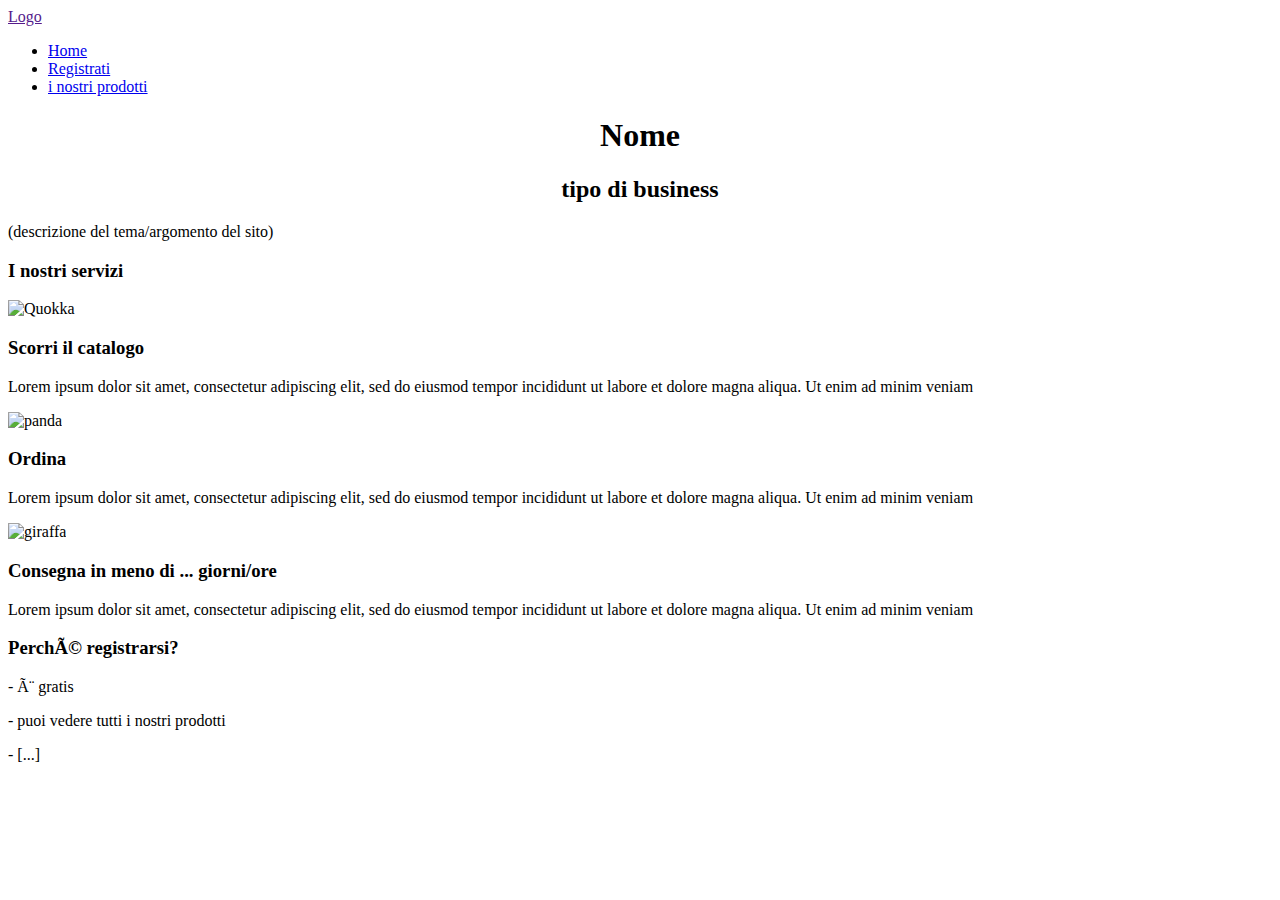
==== index.html @ 2372fe96 "Add files via upload" ====
<!DOCTYPE html>
<html lang="en">
<head>
   <!-- <meta charset="UTF-8">
    <meta name="viewport" content="width=device-width, initial-scale=1.0"> --> 
    <title>Nome - Home</title>
    <!-- http-equiv="X-UA-Compatible" content="IE=edge"> -->
</head>
<body>

    <a href="">Logo</a> 
            
    <ul>
        <li><a href="index.html">Home</a></li>
        <li><a href="registra.html">Registrati</a></li>
        <li><a href="visualizza.html">i nostri prodotti</a></li> 
    </ul>
    
                <center> 
                    <h1>Nome</h1>
                    <h2>tipo di business</h2> 
                </center>
                
                (descrizione del tema/argomento del sito)

    
                <h3>I nostri servizi</h3>
        
   
            <img src="quokka.jpeg" alt="Quokka">
            
                <h3>Scorri il catalogo</h3>
                <p>Lorem ipsum dolor sit amet, consectetur adipiscing elit, sed do eiusmod tempor incididunt ut labore et dolore magna aliqua. Ut enim ad minim veniam</p>
            
            <img src="panda.jpeg" alt="panda">
           
                <h3>Ordina</h3>
                <p>Lorem ipsum dolor sit amet, consectetur adipiscing elit, sed do eiusmod tempor incididunt ut labore et dolore magna aliqua. Ut enim ad minim veniam</p>
            
            <img src="giraffa.jpeg" alt="giraffa">
           
                <h3>Consegna in meno di ... giorni/ore</h3>
                <p>Lorem ipsum dolor sit amet, consectetur adipiscing elit, sed do eiusmod tempor incididunt ut labore et dolore magna aliqua. Ut enim ad minim veniam</p>
            

    
                <h3>Perché registrarsi?</h3>
            
                <p> - è gratis</p> 
                <p> - puoi vedere tutti i nostri prodotti</p> 
                <p> - [...]</p> 
            

           
</body>
</html>
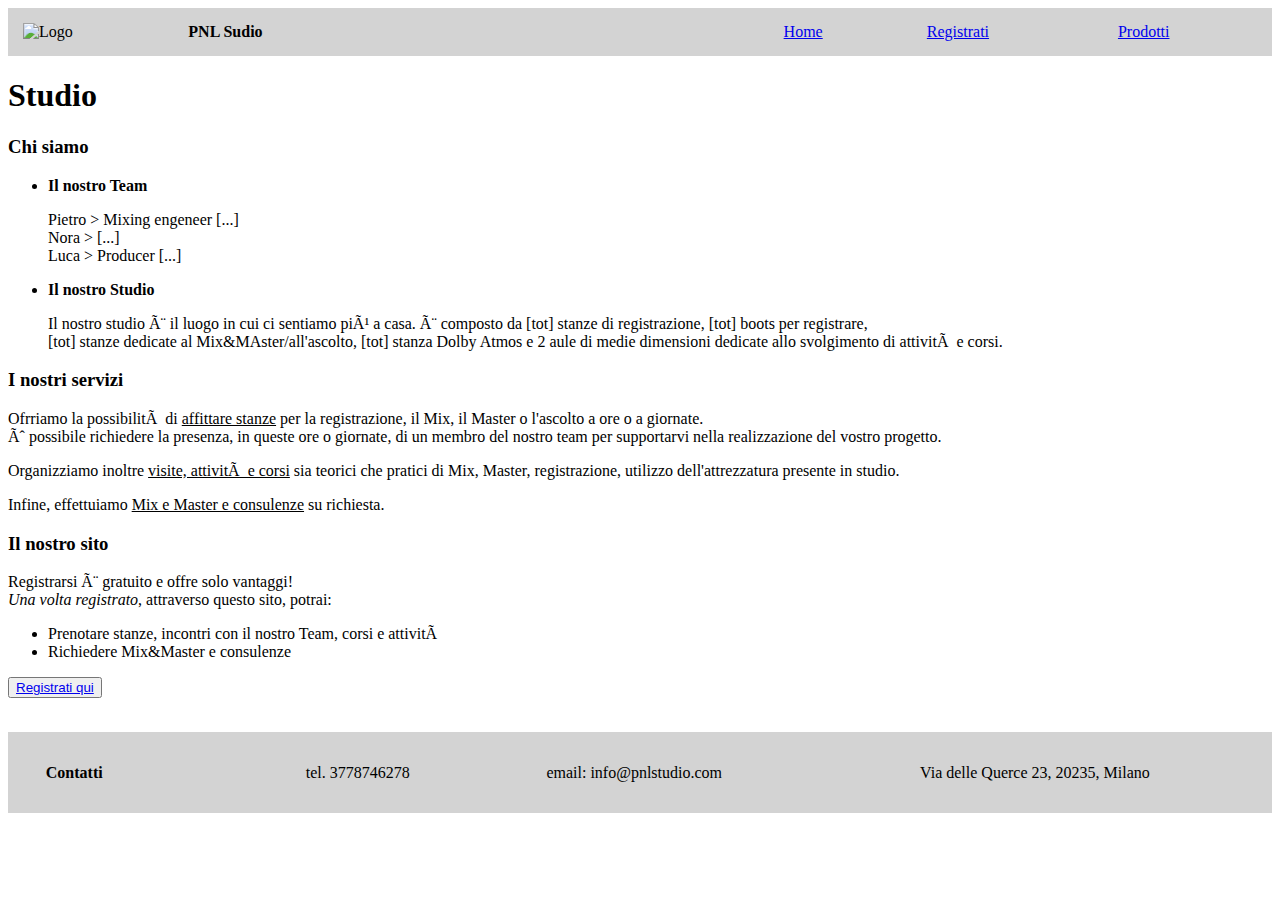
==== commit 44d1d8b9: "Update index.html" ====
--- a/index.html
+++ b/index.html
@@ -1,56 +1,139 @@
 <!DOCTYPE html>
 <html lang="en">
-<head>
-   <!-- <meta charset="UTF-8">
-    <meta name="viewport" content="width=device-width, initial-scale=1.0"> --> 
-    <title>Nome - Home</title>
-    <!-- http-equiv="X-UA-Compatible" content="IE=edge"> -->
-</head>
-<body>
 
-    <a href="">Logo</a> 
+<!-- INDEX CONTENT 
+ Header with menu
+ home
+ about 
+ services
+ servizi disponibili solo per utenti registrati + il bottone per registrarsi
+ footer
+-->
+
+
+<!------------- Header with menu ------------
+ 
+Home, Registrazione/login, I nostri servizi
+
+--------------- Home/about/servizi --------------
+ 
+chi siamo/il nostro Team - breve presentazione di ognuno
+lo studio - foto
+cosa facciamo - in breve i servizi che si possono richiedere/comprare
+cosa offre il sito (es. prenotazione di stanze, corsi) 
+
+--------------- registrati ---------
+ 
+registrandoti avrai la possibilità di richieder....
+cosa stai aspettando: (bottone) iscriviti ora o fai il login
+
+------------- footer -----------------
+
+numero di telefono 
+mail
+indirizzo 
+social media
+
+-->
+
+    <head>
+    <!-- <meta charset="UTF-8">
+        <meta name="viewport" content="width=device-width, initial-scale=1.0"> --> 
+        <title> PNL Studio - Home </title>
+        <!-- http-equiv="X-UA-Compatible" content="IE=edge"> -->
+
+        
+    </head>
+    <body>
+
+        <!-------------- MENU ------------------>
+
+        <table border="0" width="100%" cellpadding="0" cellspacing ="0" bgcolor="#D3D3D3" >
+            <tr>
+                <td>
+                    <table border="0" width="100%" cellpadding="15" cellspacing="0" allign="center">
+                        <tr>
+                            <td> <img src = "logo2.png" alt = "Logo" width="75"></td>
+                            <td><b> PNL Sudio </b></td>
+                            <td width=30%>&nbsp;</td>
+                            <td><a href = "index.html"> Home </a></td>
+                            <td><a href = "registra(PieMax).html"> Registrati </a></td>
+                            <td><a href = "visualizza.html"> Prodotti </a></td>
+                        </tr>
+                    </table>
+                </td>
+            </tr>
+        </table>
+
+        <!---------------------------------------->
+
+        <h1>Studio</h1>
+
+        <h3>Chi siamo</h3>
+
+        <ul>
+            <li> <b> Il nostro Team </b></li> 
+            <p> 
+                Pietro > Mixing engeneer [...] <br>
+                Nora > [...] <br>
+                Luca > Producer [...] <br>
+            </p>
+
+            <li> <b> Il nostro Studio</b></li>
+            <p>
+                Il nostro studio è il luogo in cui ci sentiamo più a casa. è composto da [tot] stanze di registrazione, [tot] boots per registrare, 
+                <br> [tot] stanze dedicate al Mix&MAster/all'ascolto, [tot] stanza Dolby Atmos 
+                e 2 aule di medie dimensioni dedicate allo svolgimento di attività e corsi.
+            </p>
             
-    <ul>
-        <li><a href="index.html">Home</a></li>
-        <li><a href="registra.html">Registrati</a></li>
-        <li><a href="visualizza.html">i nostri prodotti</a></li> 
-    </ul>
-    
-                <center> 
-                    <h1>Nome</h1>
-                    <h2>tipo di business</h2> 
-                </center>
+        </ul>
+
+        <h3>I nostri servizi</h3>
+        <p>
+            Ofrriamo la possibilità di <u>affittare stanze</u> per la registrazione, il Mix, il Master o l'ascolto a ore o a giornate. <br>
+            È possibile richiedere la presenza, in queste ore o giornate, di un membro del nostro team per supportarvi nella realizzazione del vostro progetto.  
+        </p>
+        <p>
+            Organizziamo inoltre <u>visite, attività e corsi</u> sia teorici che pratici di Mix, Master, registrazione, utilizzo dell'attrezzatura presente in studio. 
+        </p>
+        <p>
+            Infine, effettuiamo <u>Mix e Master e consulenze</u> su richiesta. 
+        </p>
+
+        <h3>Il nostro sito</h3>
+
+        <p>Registrarsi è gratuito e offre solo vantaggi! <br>
+        <i>Una volta registrato</i>, attraverso questo sito, potrai:</p>
+        <ul>
+            <li>Prenotare stanze, incontri con il nostro Team, corsi e attività</li>
+            <li>Richiedere Mix&Master e consulenze</li>
+        </ul>
+
+        <p><button> <a href="registra(PieMax).html">Registrati qui</a></button></p>
+
+
+        <!----------------- FOOTER ------------------>
                 
-                (descrizione del tema/argomento del sito)
+        &nbsp;  <!-- fa spazio -->
 
-    
-                <h3>I nostri servizi</h3>
+        <table border="0" width="100%" cellpadding="10" cellspacing ="0" bgcolor="#D3D3D3" >
+            <tr>
+                <td>
+                    <table border="0" width="100%" cellpadding="0" cellspacing="0" allign="center">
+                        <tr>
+                            <td align="center"><h4>Contatti</h4></td>
+                            <td width=10%>&nbsp;</td>
+                            <td align="center"> tel. 3778746278 </td>
+                            <td align="center"> email: info@pnlstudio.com </td>
+                            <td align="center">Via delle Querce 23, 20235, Milano </td>
+
+                        </tr>
+                    </table>
+                </td>
+            </tr>
+        </table>
+        <!---------------------------------------->
         
-   
-            <img src="quokka.jpeg" alt="Quokka">
-            
-                <h3>Scorri il catalogo</h3>
-                <p>Lorem ipsum dolor sit amet, consectetur adipiscing elit, sed do eiusmod tempor incididunt ut labore et dolore magna aliqua. Ut enim ad minim veniam</p>
-            
-            <img src="panda.jpeg" alt="panda">
-           
-                <h3>Ordina</h3>
-                <p>Lorem ipsum dolor sit amet, consectetur adipiscing elit, sed do eiusmod tempor incididunt ut labore et dolore magna aliqua. Ut enim ad minim veniam</p>
-            
-            <img src="giraffa.jpeg" alt="giraffa">
-           
-                <h3>Consegna in meno di ... giorni/ore</h3>
-                <p>Lorem ipsum dolor sit amet, consectetur adipiscing elit, sed do eiusmod tempor incididunt ut labore et dolore magna aliqua. Ut enim ad minim veniam</p>
-            
+    </body>
 
-    
-                <h3>Perché registrarsi?</h3>
-            
-                <p> - è gratis</p> 
-                <p> - puoi vedere tutti i nostri prodotti</p> 
-                <p> - [...]</p> 
-            
-
-           
-</body>
 </html>
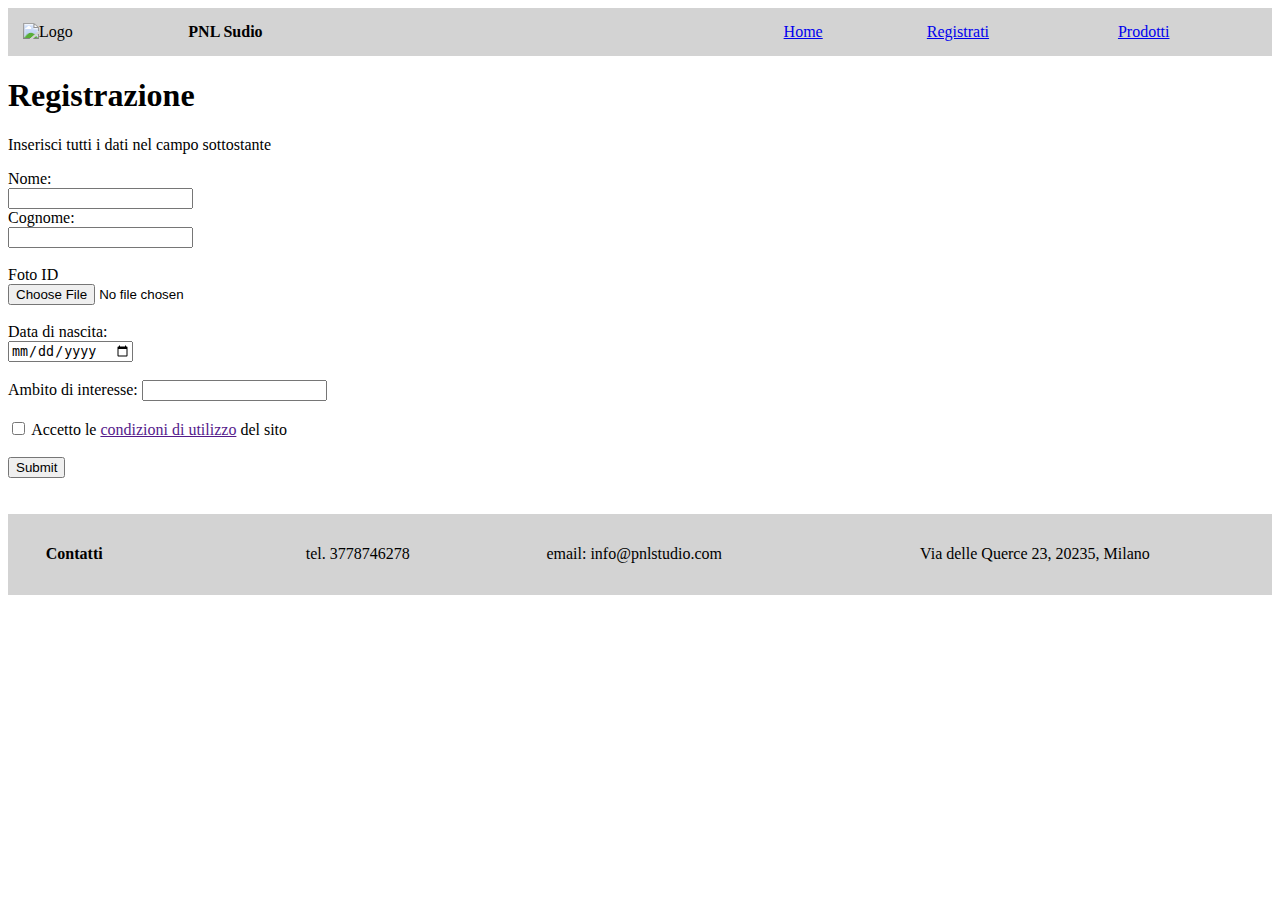
==== commit 2d7c7105: "Update index.html" ====
--- a/index.html
+++ b/index.html
@@ -1,139 +1,83 @@
 <!DOCTYPE html>
-<html lang="en">
+<html>
 
-<!-- INDEX CONTENT 
- Header with menu
- home
- about 
- services
- servizi disponibili solo per utenti registrati + il bottone per registrarsi
- footer
--->
+<body>
+
+    <table border="0" width="100%" cellpadding="0" cellspacing ="0" bgcolor="#D3D3D3" >
+        <tr>
+            <td>
+                <table border="0" width="100%" cellpadding="15" cellspacing="0" allign="center">
+                    <tr>
+                        <td> <img src = "logo2.png" alt = "Logo" width="75"></td>
+                        <td><b> PNL Sudio </b></td>
+                        <td width=30%>&nbsp;</td>
+                        <td><a href = "index.html"> Home </a></td>
+                        <td><a href = "registra(PieMax).html"> Registrati </a></td>
+                        <td><a href = "visualizza.html"> Prodotti </a></td>
+                    </tr>
+                </table>
+            </td>
+        </tr>
+    </table>
+
+    
+    <h1>Registrazione </h1>
+    <p>Inserisci tutti i dati nel campo sottostante </p>
+
+    <form action="action_page.php" autocomplete="on">
+
+        <label for="fname"> Nome:</label><br>
+        <input type="text" id="fname" name="fname"><br>
+
+        <label for="lname"> Cognome:</label><br>
+        <input type="text" id="lname" name="lname"><br><br>
+
+        <label for="fotoid"> Foto ID</label><br>
+        <input type="file" id="fotoid" name="fotoid"><br><br>
+
+        <label for="datanascita"> Data di nascita: </label><br>
+        <input type="date" id="datanascita" name="datanascita"><br><br>
 
 
-<!------------- Header with menu ------------
- 
-Home, Registrazione/login, I nostri servizi
+        Ambito di interesse: <input type="text" list="interest_list" name="interessi"><br>
 
---------------- Home/about/servizi --------------
- 
-chi siamo/il nostro Team - breve presentazione di ognuno
-lo studio - foto
-cosa facciamo - in breve i servizi che si possono richiedere/comprare
-cosa offre il sito (es. prenotazione di stanze, corsi) 
+            <datalist id="interest_list">
 
---------------- registrati ---------
- 
-registrandoti avrai la possibilità di richieder....
-cosa stai aspettando: (bottone) iscriviti ora o fai il login
+                <option value="Cantante" >
+                <option value="Musicista" >
+                <option value="Produttore" >
+                <option value="Tecnico del suono" >
 
-------------- footer -----------------
-
-numero di telefono 
-mail
-indirizzo 
-social media
-
--->
-
-    <head>
-    <!-- <meta charset="UTF-8">
-        <meta name="viewport" content="width=device-width, initial-scale=1.0"> --> 
-        <title> PNL Studio - Home </title>
-        <!-- http-equiv="X-UA-Compatible" content="IE=edge"> -->
+             </datalist>
 
         
-    </head>
-    <body>
+        <br> <input type="checkbox" id="terms-agreement" name="condizioni d'uso"> 
+        <label for="terms-agreement"> Accetto le <a href="">condizioni di utilizzo</a> del sito</label><br><br>
+        <input type="submit", value="Submit"><br>
 
-        <!-------------- MENU ------------------>
+    </form>
 
-        <table border="0" width="100%" cellpadding="0" cellspacing ="0" bgcolor="#D3D3D3" >
-            <tr>
-                <td>
-                    <table border="0" width="100%" cellpadding="15" cellspacing="0" allign="center">
-                        <tr>
-                            <td> <img src = "logo2.png" alt = "Logo" width="75"></td>
-                            <td><b> PNL Sudio </b></td>
-                            <td width=30%>&nbsp;</td>
-                            <td><a href = "index.html"> Home </a></td>
-                            <td><a href = "registra(PieMax).html"> Registrati </a></td>
-                            <td><a href = "visualizza.html"> Prodotti </a></td>
-                        </tr>
-                    </table>
-                </td>
-            </tr>
-        </table>
+    <br> 
+    &nbsp; 
 
-        <!---------------------------------------->
+    <table border="0" width="100%" cellpadding="10" cellspacing ="0" bgcolor="#D3D3D3" >
+        <tr>
+            <td>
+                <table border="0" width="100%" cellpadding="0" cellspacing="0" allign="center">
+                    <tr>
+                        <td align="center"><h4>Contatti</h4></td>
+                        <td width=10%>&nbsp;</td>
+                        <td align="center"> tel. 3778746278 </td>
+                        <td align="center"> email: info@pnlstudio.com </td>
+                        <td align="center">Via delle Querce 23, 20235, Milano </td>
 
-        <h1>Studio</h1>
+                    </tr>
+                </table>
+            </td>
+        </tr>
+    </table>
 
-        <h3>Chi siamo</h3>
-
-        <ul>
-            <li> <b> Il nostro Team </b></li> 
-            <p> 
-                Pietro > Mixing engeneer [...] <br>
-                Nora > [...] <br>
-                Luca > Producer [...] <br>
-            </p>
-
-            <li> <b> Il nostro Studio</b></li>
-            <p>
-                Il nostro studio è il luogo in cui ci sentiamo più a casa. è composto da [tot] stanze di registrazione, [tot] boots per registrare, 
-                <br> [tot] stanze dedicate al Mix&MAster/all'ascolto, [tot] stanza Dolby Atmos 
-                e 2 aule di medie dimensioni dedicate allo svolgimento di attività e corsi.
-            </p>
-            
-        </ul>
-
-        <h3>I nostri servizi</h3>
-        <p>
-            Ofrriamo la possibilità di <u>affittare stanze</u> per la registrazione, il Mix, il Master o l'ascolto a ore o a giornate. <br>
-            È possibile richiedere la presenza, in queste ore o giornate, di un membro del nostro team per supportarvi nella realizzazione del vostro progetto.  
-        </p>
-        <p>
-            Organizziamo inoltre <u>visite, attività e corsi</u> sia teorici che pratici di Mix, Master, registrazione, utilizzo dell'attrezzatura presente in studio. 
-        </p>
-        <p>
-            Infine, effettuiamo <u>Mix e Master e consulenze</u> su richiesta. 
-        </p>
-
-        <h3>Il nostro sito</h3>
-
-        <p>Registrarsi è gratuito e offre solo vantaggi! <br>
-        <i>Una volta registrato</i>, attraverso questo sito, potrai:</p>
-        <ul>
-            <li>Prenotare stanze, incontri con il nostro Team, corsi e attività</li>
-            <li>Richiedere Mix&Master e consulenze</li>
-        </ul>
-
-        <p><button> <a href="registra(PieMax).html">Registrati qui</a></button></p>
+</body>
 
 
-        <!----------------- FOOTER ------------------>
-                
-        &nbsp;  <!-- fa spazio -->
-
-        <table border="0" width="100%" cellpadding="10" cellspacing ="0" bgcolor="#D3D3D3" >
-            <tr>
-                <td>
-                    <table border="0" width="100%" cellpadding="0" cellspacing="0" allign="center">
-                        <tr>
-                            <td align="center"><h4>Contatti</h4></td>
-                            <td width=10%>&nbsp;</td>
-                            <td align="center"> tel. 3778746278 </td>
-                            <td align="center"> email: info@pnlstudio.com </td>
-                            <td align="center">Via delle Querce 23, 20235, Milano </td>
-
-                        </tr>
-                    </table>
-                </td>
-            </tr>
-        </table>
-        <!---------------------------------------->
-        
-    </body>
-
 </html>
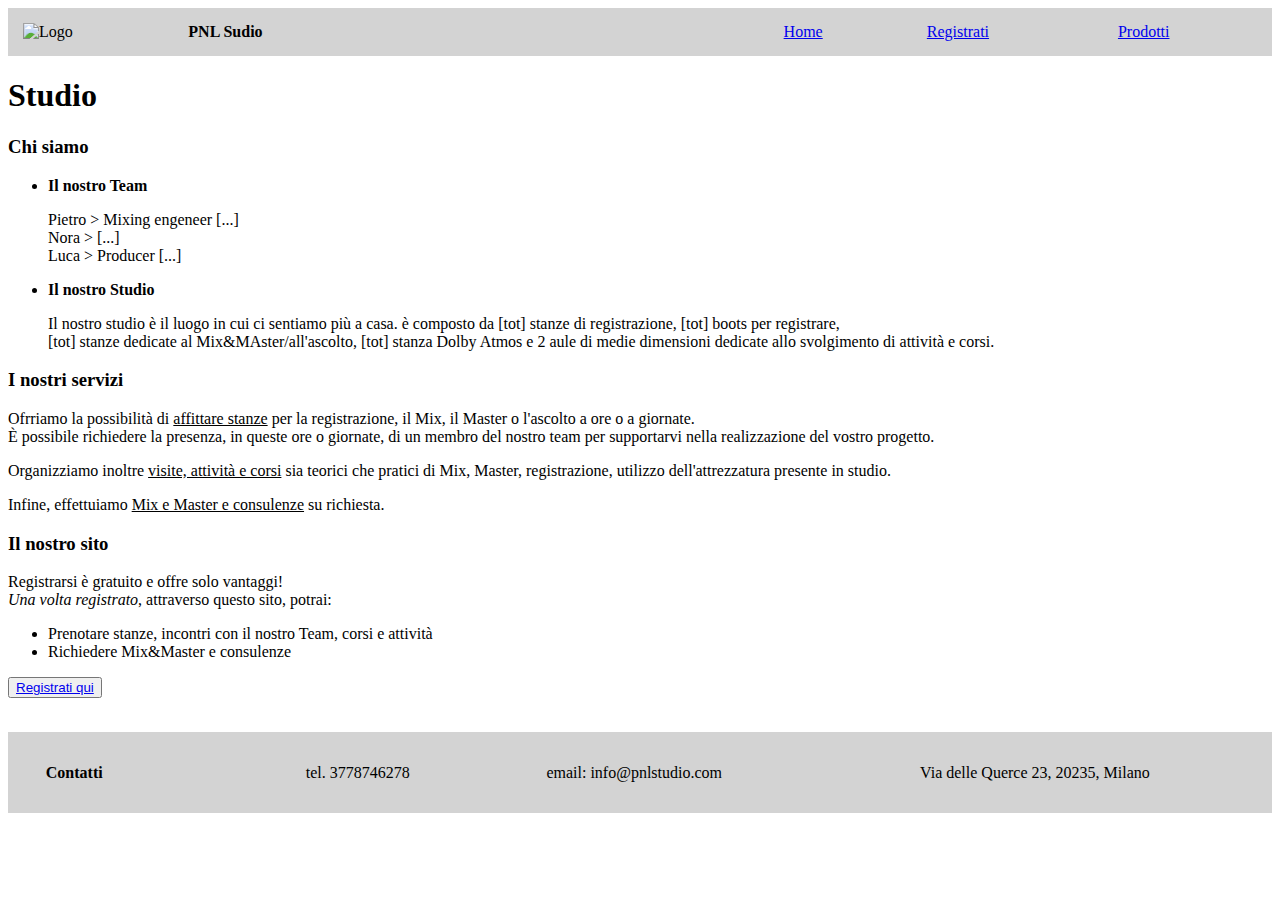
==== commit 1fc9166e: "Update index.html" ====
--- a/index.html
+++ b/index.html
@@ -1,83 +1,99 @@
 <!DOCTYPE html>
-<html>
+<html lang="en">
 
-<body>
+    <head>
+        <title> PNL Studio - Home </title>   
+    </head>
+    <body>
 
-    <table border="0" width="100%" cellpadding="0" cellspacing ="0" bgcolor="#D3D3D3" >
-        <tr>
-            <td>
-                <table border="0" width="100%" cellpadding="15" cellspacing="0" allign="center">
-                    <tr>
-                        <td> <img src = "logo2.png" alt = "Logo" width="75"></td>
-                        <td><b> PNL Sudio </b></td>
-                        <td width=30%>&nbsp;</td>
-                        <td><a href = "index.html"> Home </a></td>
-                        <td><a href = "registra(PieMax).html"> Registrati </a></td>
-                        <td><a href = "visualizza.html"> Prodotti </a></td>
-                    </tr>
-                </table>
-            </td>
-        </tr>
-    </table>
+        <!-------------- MENU ------------------>
 
-    
-    <h1>Registrazione </h1>
-    <p>Inserisci tutti i dati nel campo sottostante </p>
+        <table border="0" width="100%" cellpadding="0" cellspacing ="0" bgcolor="#D3D3D3" >
+            <tr>
+                <td>
+                    <table border="0" width="100%" cellpadding="15" cellspacing="0" allign="center">
+                        <tr>
+                            <td> <img src = "logo2.png" alt = "Logo" width="75"></td>
+                            <td><b> PNL Sudio </b></td>
+                            <td width=30%>&nbsp;</td>
+                            <td><a href = "index.html"> Home </a></td>
+                            <td><a href = "registra(PieMax).html"> Registrati </a></td>
+                            <td><a href = "visualizza.html"> Prodotti </a></td>
+                        </tr>
+                    </table>
+                </td>
+            </tr>
+        </table>
 
-    <form action="action_page.php" autocomplete="on">
+        <!---------------------------------------->
 
-        <label for="fname"> Nome:</label><br>
-        <input type="text" id="fname" name="fname"><br>
+        <h1>Studio</h1>
 
-        <label for="lname"> Cognome:</label><br>
-        <input type="text" id="lname" name="lname"><br><br>
+        <h3>Chi siamo</h3>
 
-        <label for="fotoid"> Foto ID</label><br>
-        <input type="file" id="fotoid" name="fotoid"><br><br>
+        <ul>
+            <li> <b> Il nostro Team </b></li> 
+            <p> 
+                Pietro > Mixing engeneer [...] <br>
+                Nora > [...] <br>
+                Luca > Producer [...] <br>
+            </p>
 
-        <label for="datanascita"> Data di nascita: </label><br>
-        <input type="date" id="datanascita" name="datanascita"><br><br>
+            <li> <b> Il nostro Studio</b></li>
+            <p>
+                Il nostro studio è il luogo in cui ci sentiamo più a casa. è composto da [tot] stanze di registrazione, [tot] boots per registrare, 
+                <br> [tot] stanze dedicate al Mix&MAster/all'ascolto, [tot] stanza Dolby Atmos 
+                e 2 aule di medie dimensioni dedicate allo svolgimento di attività e corsi.
+            </p>
+            
+        </ul>
+
+        <h3>I nostri servizi</h3>
+        <p>
+            Ofrriamo la possibilità di <u>affittare stanze</u> per la registrazione, il Mix, il Master o l'ascolto a ore o a giornate. <br>
+            È possibile richiedere la presenza, in queste ore o giornate, di un membro del nostro team per supportarvi nella realizzazione del vostro progetto.  
+        </p>
+        <p>
+            Organizziamo inoltre <u>visite, attività e corsi</u> sia teorici che pratici di Mix, Master, registrazione, utilizzo dell'attrezzatura presente in studio. 
+        </p>
+        <p>
+            Infine, effettuiamo <u>Mix e Master e consulenze</u> su richiesta. 
+        </p>
+
+        <h3>Il nostro sito</h3>
+
+        <p>Registrarsi è gratuito e offre solo vantaggi! <br>
+        <i>Una volta registrato</i>, attraverso questo sito, potrai:</p>
+        <ul>
+            <li>Prenotare stanze, incontri con il nostro Team, corsi e attività</li>
+            <li>Richiedere Mix&Master e consulenze</li>
+        </ul>
+
+        <p><button> <a href="registra(PieMax).html">Registrati qui</a></button></p>
 
 
-        Ambito di interesse: <input type="text" list="interest_list" name="interessi"><br>
+        <!----------------- FOOTER ------------------>
+                
+        &nbsp;  <!-- fa spazio -->
 
-            <datalist id="interest_list">
+        <table border="0" width="100%" cellpadding="10" cellspacing ="0" bgcolor="#D3D3D3" >
+            <tr>
+                <td>
+                    <table border="0" width="100%" cellpadding="0" cellspacing="0" allign="center">
+                        <tr>
+                            <td align="center"><h4>Contatti</h4></td>
+                            <td width=10%>&nbsp;</td>
+                            <td align="center"> tel. 3778746278 </td>
+                            <td align="center"> email: info@pnlstudio.com </td>
+                            <td align="center">Via delle Querce 23, 20235, Milano </td>
 
-                <option value="Cantante" >
-                <option value="Musicista" >
-                <option value="Produttore" >
-                <option value="Tecnico del suono" >
-
-             </datalist>
-
+                        </tr>
+                    </table>
+                </td>
+            </tr>
+        </table>
+        <!---------------------------------------->
         
-        <br> <input type="checkbox" id="terms-agreement" name="condizioni d'uso"> 
-        <label for="terms-agreement"> Accetto le <a href="">condizioni di utilizzo</a> del sito</label><br><br>
-        <input type="submit", value="Submit"><br>
-
-    </form>
-
-    <br> 
-    &nbsp; 
-
-    <table border="0" width="100%" cellpadding="10" cellspacing ="0" bgcolor="#D3D3D3" >
-        <tr>
-            <td>
-                <table border="0" width="100%" cellpadding="0" cellspacing="0" allign="center">
-                    <tr>
-                        <td align="center"><h4>Contatti</h4></td>
-                        <td width=10%>&nbsp;</td>
-                        <td align="center"> tel. 3778746278 </td>
-                        <td align="center"> email: info@pnlstudio.com </td>
-                        <td align="center">Via delle Querce 23, 20235, Milano </td>
-
-                    </tr>
-                </table>
-            </td>
-        </tr>
-    </table>
-
-</body>
-
+    </body>
 
 </html>
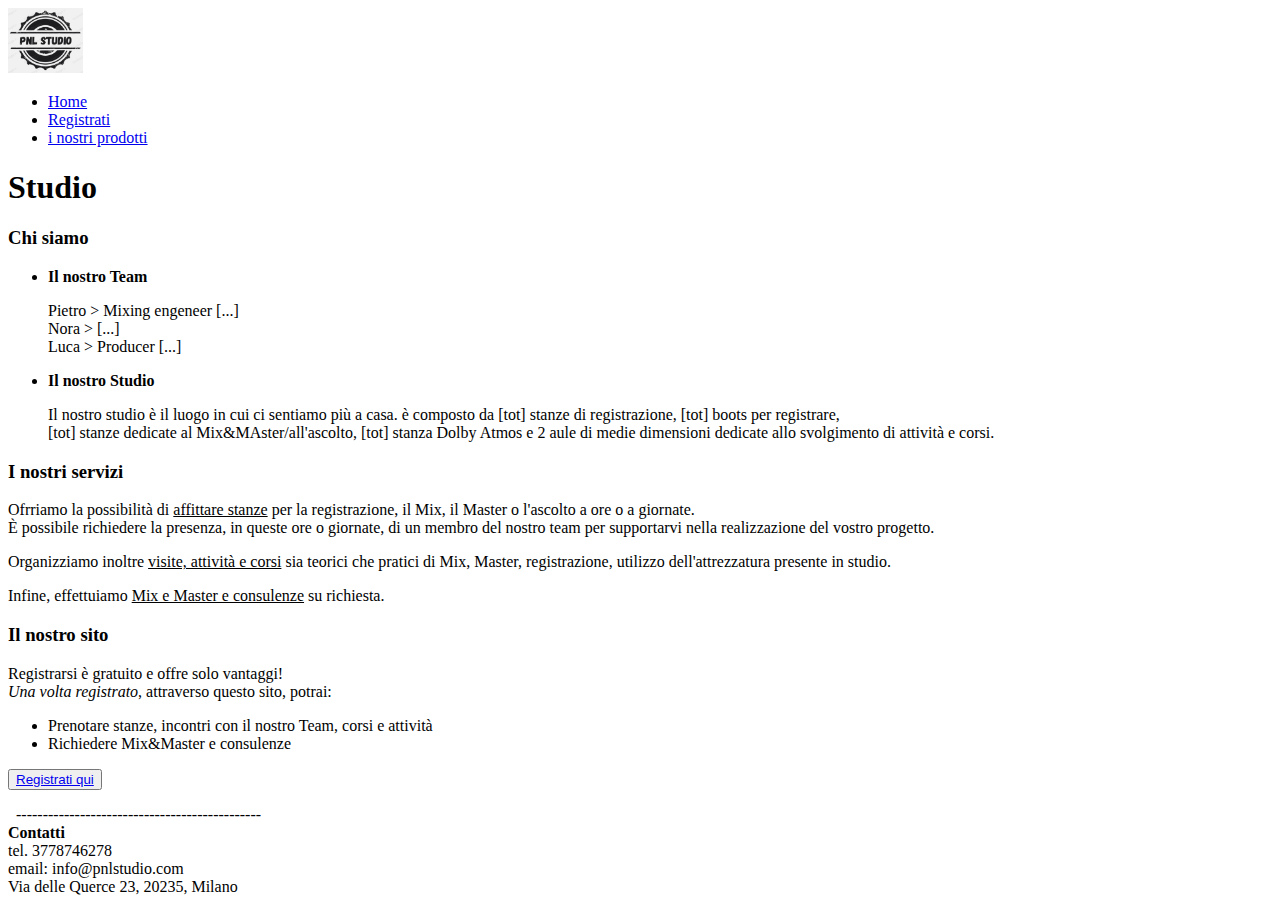
==== commit 36aaa151: "Update index.html" ====
--- a/index.html
+++ b/index.html
@@ -1,30 +1,25 @@
 <!DOCTYPE html>
 <html lang="en">
+    
+    <head>
+    
+        <title> PNL Studio - Home </title>
 
-    <head>
-        <title> PNL Studio - Home </title>   
+        
     </head>
     <body>
 
         <!-------------- MENU ------------------>
 
-        <table border="0" width="100%" cellpadding="0" cellspacing ="0" bgcolor="#D3D3D3" >
-            <tr>
-                <td>
-                    <table border="0" width="100%" cellpadding="15" cellspacing="0" allign="center">
-                        <tr>
-                            <td> <img src = "logo2.png" alt = "Logo" width="75"></td>
-                            <td><b> PNL Sudio </b></td>
-                            <td width=30%>&nbsp;</td>
-                            <td><a href = "index.html"> Home </a></td>
-                            <td><a href = "registra(PieMax).html"> Registrati </a></td>
-                            <td><a href = "visualizza.html"> Prodotti </a></td>
-                        </tr>
-                    </table>
-                </td>
-            </tr>
-        </table>
 
+        <img src = "logo2.png" alt = "Logo" width="75">
+                   
+        <ul>
+            <li><a href="index.html">Home</a></li>
+            <li><a href="registra.html">Registrati</a></li>
+            <li><a href="visualizza.html">i nostri prodotti</a></li> 
+        </ul>
+                            
         <!---------------------------------------->
 
         <h1>Studio</h1>
@@ -74,24 +69,13 @@
 
         <!----------------- FOOTER ------------------>
                 
-        &nbsp;  <!-- fa spazio -->
+        &nbsp;  
+        ---------------------------------------------- 
+        <br><b>Contatti</b><br>
+        tel. 3778746278 <br>
+        email: info@pnlstudio.com <br>
+        Via delle Querce 23, 20235, Milano
 
-        <table border="0" width="100%" cellpadding="10" cellspacing ="0" bgcolor="#D3D3D3" >
-            <tr>
-                <td>
-                    <table border="0" width="100%" cellpadding="0" cellspacing="0" allign="center">
-                        <tr>
-                            <td align="center"><h4>Contatti</h4></td>
-                            <td width=10%>&nbsp;</td>
-                            <td align="center"> tel. 3778746278 </td>
-                            <td align="center"> email: info@pnlstudio.com </td>
-                            <td align="center">Via delle Querce 23, 20235, Milano </td>
-
-                        </tr>
-                    </table>
-                </td>
-            </tr>
-        </table>
         <!---------------------------------------->
         
     </body>
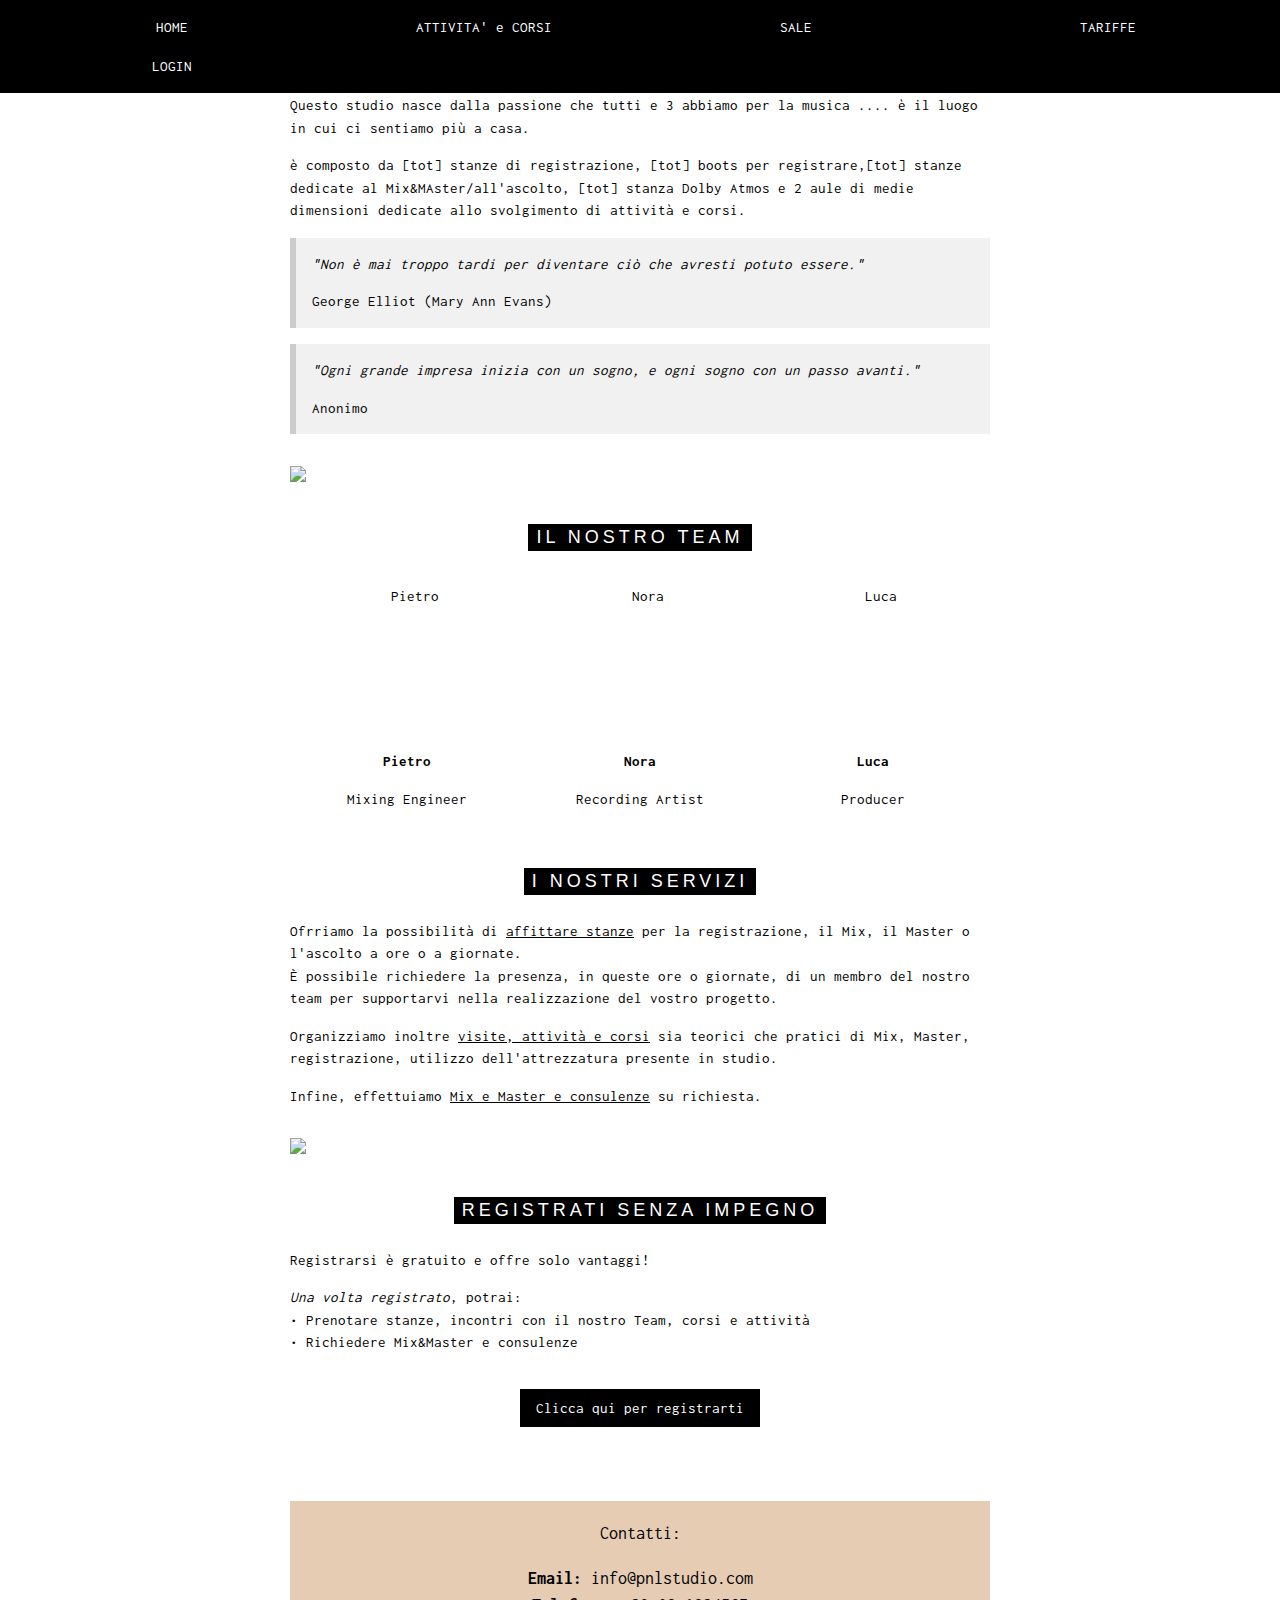
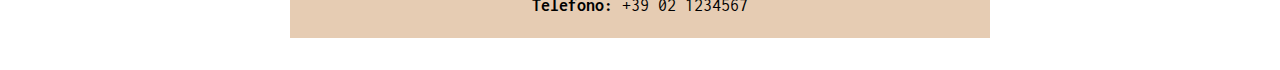
==== commit 5933c7d0: "Add files via upload" ====
--- a/index.html
+++ b/index.html
@@ -1,83 +1,250 @@
 <!DOCTYPE html>
-<html lang="en">
-    
-    <head>
-    
-        <title> PNL Studio - Home </title>
-
-        
-    </head>
-    <body>
-
-        <!-------------- MENU ------------------>
-
-
-        <img src = "logo2.png" alt = "Logo" width="75">
-                   
-        <ul>
-            <li><a href="index.html">Home</a></li>
-            <li><a href="registra.html">Registrati</a></li>
-            <li><a href="visualizza.html">i nostri prodotti</a></li> 
-        </ul>
-                            
-        <!---------------------------------------->
-
-        <h1>Studio</h1>
-
-        <h3>Chi siamo</h3>
-
-        <ul>
-            <li> <b> Il nostro Team </b></li> 
-            <p> 
-                Pietro > Mixing engeneer [...] <br>
-                Nora > [...] <br>
-                Luca > Producer [...] <br>
-            </p>
-
-            <li> <b> Il nostro Studio</b></li>
-            <p>
-                Il nostro studio è il luogo in cui ci sentiamo più a casa. è composto da [tot] stanze di registrazione, [tot] boots per registrare, 
-                <br> [tot] stanze dedicate al Mix&MAster/all'ascolto, [tot] stanza Dolby Atmos 
-                e 2 aule di medie dimensioni dedicate allo svolgimento di attività e corsi.
-            </p>
-            
-        </ul>
-
-        <h3>I nostri servizi</h3>
-        <p>
-            Ofrriamo la possibilità di <u>affittare stanze</u> per la registrazione, il Mix, il Master o l'ascolto a ore o a giornate. <br>
-            È possibile richiedere la presenza, in queste ore o giornate, di un membro del nostro team per supportarvi nella realizzazione del vostro progetto.  
-        </p>
-        <p>
-            Organizziamo inoltre <u>visite, attività e corsi</u> sia teorici che pratici di Mix, Master, registrazione, utilizzo dell'attrezzatura presente in studio. 
-        </p>
-        <p>
-            Infine, effettuiamo <u>Mix e Master e consulenze</u> su richiesta. 
-        </p>
-
-        <h3>Il nostro sito</h3>
-
-        <p>Registrarsi è gratuito e offre solo vantaggi! <br>
-        <i>Una volta registrato</i>, attraverso questo sito, potrai:</p>
-        <ul>
-            <li>Prenotare stanze, incontri con il nostro Team, corsi e attività</li>
-            <li>Richiedere Mix&Master e consulenze</li>
-        </ul>
-
-        <p><button> <a href="registra(PieMax).html">Registrati qui</a></button></p>
-
-
-        <!----------------- FOOTER ------------------>
-                
-        &nbsp;  
-        ---------------------------------------------- 
-        <br><b>Contatti</b><br>
-        tel. 3778746278 <br>
-        email: info@pnlstudio.com <br>
-        Via delle Querce 23, 20235, Milano
-
-        <!---------------------------------------->
-        
-    </body>
-
+<html>
+<head>
+<title>Home</title>
+<meta charset="UTF-8"><!--
+<meta name="viewport" content="width=device-width, initial-scale=1">
+
+<link rel="stylesheet" href="https://www.w3schools.com/w3css/4/w3.css">
+<link rel="stylesheet" href="https://fonts.googleapis.com/css?family=Inconsolata">
+<link rel="stylesheet" href="style.css">
+-->
+</head>
+<body>
+
+
+<!-- Links (sit on top) -->
+ <!--
+<div class="w3-top">
+  <div class="w3-row w3-padding w3-black">
+    <div class="w3-col s3">
+      <a href="index.html" class="w3-button w3-block w3-black">HOME</a>
+    </div>
+    <div class="w3-col s3">
+      <a href="Tattivita.html" class="w3-button w3-block w3-black">ATTIVITA' e CORSI</a>
+    </div>
+    <div class="w3-col s3">
+      <a href="Tsale.html" class="w3-button w3-block w3-black">SALE</a>
+    </div>
+    <div class="w3-col s3">
+        <a href="Ttariffe.html" class="w3-button w3-block w3-black">TARIFFE</a>
+      </div>
+    <div class="w3-col s3">
+      <a href="Tlogin.html" class="w3-button w3-block w3-black">LOGIN</a>
+    </div>
+  </div>
+</div>
+-->
+
+
+
+<div id="navbar"></div>
+<script>
+    fetch('navbar.html')
+        .then(response => {
+            if (!response.ok) throw new Error("Errore nel caricamento della navbar.");
+            return response.text();
+        })
+        .then(data => {
+            document.getElementById('navbar').innerHTML = data;
+        })
+        .catch(error => console.error(error));
+</script>
+
+
+
+
+<!-- Header with image -->
+ <!--
+<header class="bgimg w3-display-container w3-grayscale-min" id="home">
+  <div class="w3-display-bottomleft w3-center w3-padding-large w3-hide-small">
+    <span class="w3-tag">Aperto dalle 7 alle 17</span>
+  </div>
+  <div class="w3-display-middle w3-center">
+    <span class="w3-text-white" style="font-size:90px">PNL<br>studio</span>
+  </div>
+  <div class="w3-display-bottomright w3-center w3-padding-large">
+    <span class="w3-text-white">Via delle Querce 23, 20235, Milano</span>
+  </div>
+</header>
+-->
+<!-- Add a background color and large text to the whole page --> <!--
+<div class="w3-sand w3-grayscale w3-large">
+-->
+
+<!-- About Container -->
+<div class="w3-container" id="about">
+  <div class="w3-content" style="max-width:700px">
+    <!--<h5 class="w3-center w3-padding-64"><span class="w3-tag w3-wide">LO STUDIO</span></h5>-->
+    <h5 class="titolo"><span class="w3-tag w3-wide">LO STUDIO</span></h5>
+    <p>Questo studio nasce dalla passione che tutti e 3 abbiamo per la musica .... è il luogo in cui ci sentiamo più a casa. </p>
+    <p>è composto da [tot] stanze di registrazione, [tot] boots per registrare,[tot] stanze dedicate al Mix&MAster/all'ascolto, [tot] stanza Dolby Atmos e 2 aule di medie dimensioni dedicate allo svolgimento di attività e corsi.</p>
+    <div class="w3-panel w3-leftbar w3-light-grey">
+      <p><i>"Non è mai troppo tardi per diventare ciò che avresti potuto essere."</i></p>
+      <p>George Elliot (Mary Ann Evans)</p>
+    </div>
+    <div class="w3-panel w3-leftbar w3-light-grey">
+      <p><i>"Ogni grande impresa inizia con un sogno, e ogni sogno con un passo avanti."</i></p>
+      <p>Anonimo</p>
+    </div>
+   <!--<img src="/w3images/coffeeshop.jpg" style="width:100%;max-width:1000px" class="w3-margin-top">-->
+    <img src="https://www.progettazione-studi-di-registrazione.it/sites/default/files/113%20progetto-sala-registrazione-milano-GIGI-BAROCCO-STUDIO-104_0.jpg" style="width:100%;max-width:1000px" class="w3-margin-top">
+   
+    
+    <!-- <p><strong>Opening hours:</strong> everyday from 6am to 5pm.</p>
+    <p><strong>Address:</strong> 15 Adr street, 5015, NY</p> -->
+  </div>
+</div>
+
+
+
+<!-- Chi siamo Container -->
+<div class="w3-container" id="about">
+  <div class="w3-content" style="max-width:700px" id="morePadding-section">
+    <!--<h5 class="w3-center w3-padding-64"><span class="w3-tag w3-wide">IL NOSTRO TEAM</span></h5>-->
+    <h5 class="titolo"><span class="w3-tag w3-wide">IL NOSTRO TEAM</span></h5>
+    <div class="w3-row w3-center">
+      <!-- Foto Pietro -->
+      <div class="w3-col s4">
+        <img src="https://c8.alamy.com/compit/j9caxx/animale-selvaggio-verticale-giraffe-animali-selvatici-africa-sud-africa-animale-j9caxx.jpg" alt="Pietro" class="team-photo">
+        <p><strong>Pietro</strong></p>
+        <p>Mixing Engineer</p>
+      </div>
+
+      <!-- Foto Nora -->
+      <div class="w3-col s4">
+        <img src="https://www.animalidacompagnia.it/wp-content/uploads/2018/04/maine-coon-verticale.jpg" alt="Nora" class="team-photo">
+        <p><strong>Nora</strong></p>
+        <p>Recording Artist</p>
+      </div>
+
+      <!-- Foto Luca -->
+      <div class="w3-col s4">
+        <img src="https://c.wallhere.com/photos/6b/aa/portrait_display_nature_animals_frog_Red_Eyed_Tree_Frogs_leaves_closeup_depth_of_field-75572.jpg!d" 
+        alt="Luca" class="team-photo">
+        <p><strong>Luca</strong></p>
+        <p>Producer</p>
+      </div>
+    </div>
+
+    <!--<p class="w3-padding-16">Siamo un team dedicato, pronto a supportarvi in tutti i vostri progetti musicali.</p>-->
+  </div>
+</div>
+
+
+<!-- Servizi Container -->
+<div class="w3-container" id="about">
+  <div class="w3-content" style="max-width:700px">
+    <!--<h5 class="w3-center w3-padding-64"><span class="w3-tag w3-wide">I NOSTRi SERVIZI</span></h5>-->
+    <h5 class="titolo"><span class="w3-tag w3-wide">I NOSTRI SERVIZI</span></h5>
+    <p>Ofrriamo la possibilità di <u>affittare stanze</u> per la registrazione, il Mix, il Master o l'ascolto a ore o a giornate.
+<br>È possibile richiedere la presenza, in queste ore o giornate, di un membro del nostro team per supportarvi nella realizzazione del vostro progetto.</p>
+    <p>Organizziamo inoltre <u>visite, attività e corsi</u> sia teorici che pratici di Mix, Master, registrazione, utilizzo dell'attrezzatura presente in studio.</p>
+    <p>Infine, effettuiamo <u>Mix e Master e consulenze</u> su richiesta. </p>
+    
+    <!--<div class="w3-panel w3-leftbar w3-light-grey">
+      <p><i>"Use products from nature for what it's worth - but never too early, nor too late." Fresh is the new sweet.</i></p>
+      <p>Chef, Coffeeist and Owner: Liam Brown</p>
+    </div>-->
+    <img src="https://static.wixstatic.com/media/11062b_2996c6170ffb4b1d929439162f981ce3~mv2.jpg/v1/fill/w_640,h_400,al_c,q_80,usm_0.66_1.00_0.01,enc_auto/11062b_2996c6170ffb4b1d929439162f981ce3~mv2.jpg" style="width:100%;max-width:1000px" class="w3-margin-top">
+    <!-- <p><strong>Opening hours:</strong> everyday from 6am to 5pm.</p>
+    <p><strong>Address:</strong> 15 Adr street, 5015, NY</p> -->
+  </div>
+</div>
+
+
+<!-- Menu Container 
+<div class="w3-container" id="menu">
+  <div class="w3-content" style="max-width:700px">
+ 
+    <h5 class="w3-center w3-padding-48"><span class="w3-tag w3-wide">LE SALE</span></h5>
+  
+    <div class="w3-row w3-center w3-card w3-padding">
+      <a href="javascript:void(0)" onclick="openMenu(event, 'SReg');" id="myLink">
+        <div class="w3-col s6 tablink">Registrazione</div>
+      </a>
+      <a href="javascript:void(0)" onclick="openMenu(event, 'SMM');">
+        <div class="w3-col s6 tablink">Mix&Master</div>
+      </a>
+    </div>
+
+    <div id="SReg" class="w3-container menu w3-padding-48 w3-card">
+      <h5>Bread Basket</h5>
+      <p class="w3-text-grey">Assortment of fresh baked fruit breads and muffins 5.50</p><br>
+    
+      <h5>Honey Almond Granola with Fruits</h5>
+      <p class="w3-text-grey">Natural cereal of honey toasted oats, raisins, almonds and dates 7.00</p><br>
+    
+      <h5>Belgian Waffle</h5>
+      <p class="w3-text-grey">Vanilla flavored batter with malted flour 7.50</p><br>
+    
+      <h5>Scrambled eggs</h5>
+      <p class="w3-text-grey">Scrambled eggs, roasted red pepper and garlic, with green onions 7.50</p><br>
+    
+      <h5>Blueberry Pancakes</h5>
+      <p class="w3-text-grey">With syrup, butter and lots of berries 8.50</p>
+    </div>
+
+    <div id="SMM" class="w3-container menu w3-padding-48 w3-card">
+      <h5>Coffee</h5>
+      <p class="w3-text-grey">Regular coffee 2.50</p><br>
+    
+      <h5>Chocolato</h5>
+      <p class="w3-text-grey">Chocolate espresso with milk 4.50</p><br>
+    
+      <h5>Corretto</h5>
+      <p class="w3-text-grey">Whiskey and coffee 5.00</p><br>
+    
+      <h5>Iced tea</h5>
+      <p class="w3-text-grey">Hot tea, except not hot 3.00</p><br>
+    
+      <h5>Soda</h5>
+      <p class="w3-text-grey">Coke, Sprite, Fanta, etc. 2.50</p>
+    </div>  
+    <img src="/w3images/coffeehouse2.jpg" style="width:100%;max-width:1000px;margin-top:32px;">
+  </div>
+</div>
+-->
+
+<!-- Il nostro sito Container -->
+<div class="w3-container" id="where" style="padding-bottom:32px;">
+  <div class="w3-content" style="max-width:700px">
+    <!--<h5 class="w3-center w3-padding-48"><span class="w3-tag w3-wide"> REGISTRATI SENZA IMPEGNO </span></h5>-->
+  <h5 class="titolo"><span class="w3-tag w3-wide"> REGISTRATI SENZA IMPEGNO </span></h5>
+    
+    <p>Registrarsi è gratuito e offre solo vantaggi!</p>
+    <!-- <img src="/w3images/map.jpg" class="w3-image" style="width:100%">
+    <p><span class="w3-tag">Potrai:</span> </p>-->
+	<i> Una volta registrato</i>, potrai: 
+    <br>• Prenotare stanze, incontri con il nostro Team, corsi e attività
+	<br>• Richiedere Mix&Master e consulenze
+</p>
+
+<!-- FORM -->
+  <!--<p><strong>Reserve</strong> a table, ask for today's special or just send us a message:</p>
+    <form action="/action_page.php" target="_blank">
+      <p><input class="w3-input w3-padding-16 w3-border" type="text" placeholder="Name" required name="Name"></p>
+      <p><input class="w3-input w3-padding-16 w3-border" type="number" placeholder="How many people" required name="People"></p>
+      <p><input class="w3-input w3-padding-16 w3-border" type="datetime-local" placeholder="Date and time" required name="date" value="2020-11-16T20:00"></p>
+      <p><input class="w3-input w3-padding-16 w3-border" type="text" placeholder="Message \ Special requirements" required name="Message"></p>
+      <p><button class="w3-button w3-black" type="submit">SEND MESSAGE</button></p>
+    </form>
+  </div>
+</div>
+-->
+
+<!-- Bottone per la registrazione -->
+<div class="w3-center" style="padding: 20px; padding-bottom: 35px">
+  <a href="Tregistra.html" class="w3-button w3-black w3-medium">Clicca qui per registrarti</a>
+</div>
+
+<!-- Footer -->
+<footer class="w3-center w3-large" style="background-color: #e6ccb3; padding-top: 1px; padding-bottom: 1px;">
+  <p>Contatti:</p>
+  <p><strong>Email:</strong> info@pnlstudio.com <br>
+  <strong>Telefono:</strong> +39 02 1234567</p>
+</footer>
+
+
+</body>
 </html>
--- a/style.css
+++ b/style.css
@@ -0,0 +1,138 @@
+
+
+/* GENERALI */
+body, html {
+  height: 100%;
+  font-family: "Inconsolata", sans-serif;
+}
+
+.bgimg {
+  background-position: center;
+  background-size: cover;
+  background-image: url("https://architetturesonorebra.com/wp-content/uploads/2019/10/studiodiregistrazione-3.jpg?w=1024");
+  min-height: 75%;
+}
+
+.menu {
+  display: none;
+}
+
+.menu-container {
+  display: flex;
+  justify-content: space-around;
+  align-items: center;
+  flex-wrap: wrap;
+}
+
+.dropdown {
+  display: none; /* Nasconde il menu a tendina di default */
+}
+
+@media (max-width: 600px) {
+  .menu-container {
+    display: none; /* Nasconde il menu originale su schermi piccoli */
+  }
+  .dropdown {
+    display: inline-block; /* Mostra il menu a tendina su schermi piccoli */
+  }
+}
+
+.dropdown-content {
+  display: none;
+  position: absolute;
+  background-color: #f9f9f9;
+  min-width: 160px;
+  box-shadow: 0px 8px 16px 0px rgba(0,0,0,0.2);
+  padding: 12px 16px;
+  z-index: 1;
+}
+
+.dropdown:hover .dropdown-content {
+  display: block;
+}
+
+
+
+/*FOTO TEAM*/
+.team-photo {
+  width: 150px; /* Fissa la larghezza */
+  height: 150px; /* Fissa l'altezza per creare un cerchio uniforme */
+  object-fit: cover; /* Taglia e centra l'immagine */
+  border-radius: 50%; /* Crea un cerchio perfetto */
+  display: block;
+  margin: 0 auto; /* Centra l'immagine all'interno del div */
+}
+
+
+/* GESTIONE TITOLI NERI */
+/* titolo nero */
+.titolo {
+text-align: center;
+  padding-top: 32px; /* O riduci ulteriormente se necessario */
+  padding-bottom: 10px;
+}
+
+#morePadding-section .titolo { /* Aumentiamo il padding-bottom per 'IL NOSTRO TEAM' */
+  padding-bottom: 24px;  
+}
+
+
+/* MENU */
+/* categoria menu (selezionabile) */
+.tablink {
+  font-size: 18px; /* Aumenta la dimensione del font */
+  padding: 8px; /* Aumenta il padding per rendere le caselle più grandi */
+  background-color: #f1f1f1;
+}
+
+/* elementi interni del menu*/
+.menu-item {
+  display: flex;
+  align-items: center;
+  justify-content: space-between;
+  align-items: center;
+  padding-left: 10px;
+  padding-right: 4px;
+  padding-bottom: 4px;
+  padding-top: 4px;
+
+  margin-top: 1px;
+  margin-bottom: 1px;
+}
+
+.non-clickable {
+  background-color: #e6ccb3;/*oppure #d0a5a5 ?*/ /* Sostituisci con il colore di sfondo desiderato */
+  padding-left: 10px; /* Aggiungi padding se necessario */
+}
+
+/* fai in modo che sembri cliccabile (si scurisce) */
+.menu-item:hover {
+  background-color: #ddd;
+  cursor: pointer;
+}
+
+/* Rimuovi la sottolineatura dai link */
+.menu-item a {
+  text-decoration: none;
+  color: inherit; /* Mantiene il colore del testo */
+}
+
+.menu-item a:hover {
+  text-decoration: none; /* Assicura che non ci sia sottolineatura anche al passaggio del mouse */
+}
+
+/* Aggiungi margine superiore al primo elemento */
+.menu-item:first-child {
+  margin-top: 0px; /* Aggiusta il valore secondo le tue esigenze*/
+}
+
+/* Aggiungi margine inferiore all'ultimo elemento */
+.menu-item:last-child {
+  margin-bottom: 20px; /* Aggiusta il valore secondo le tue esigenze */
+}
+
+
+/* FOOTER */
+footer {
+  margin-top: 39px; /* Aggiungi un margine superiore */
+}
